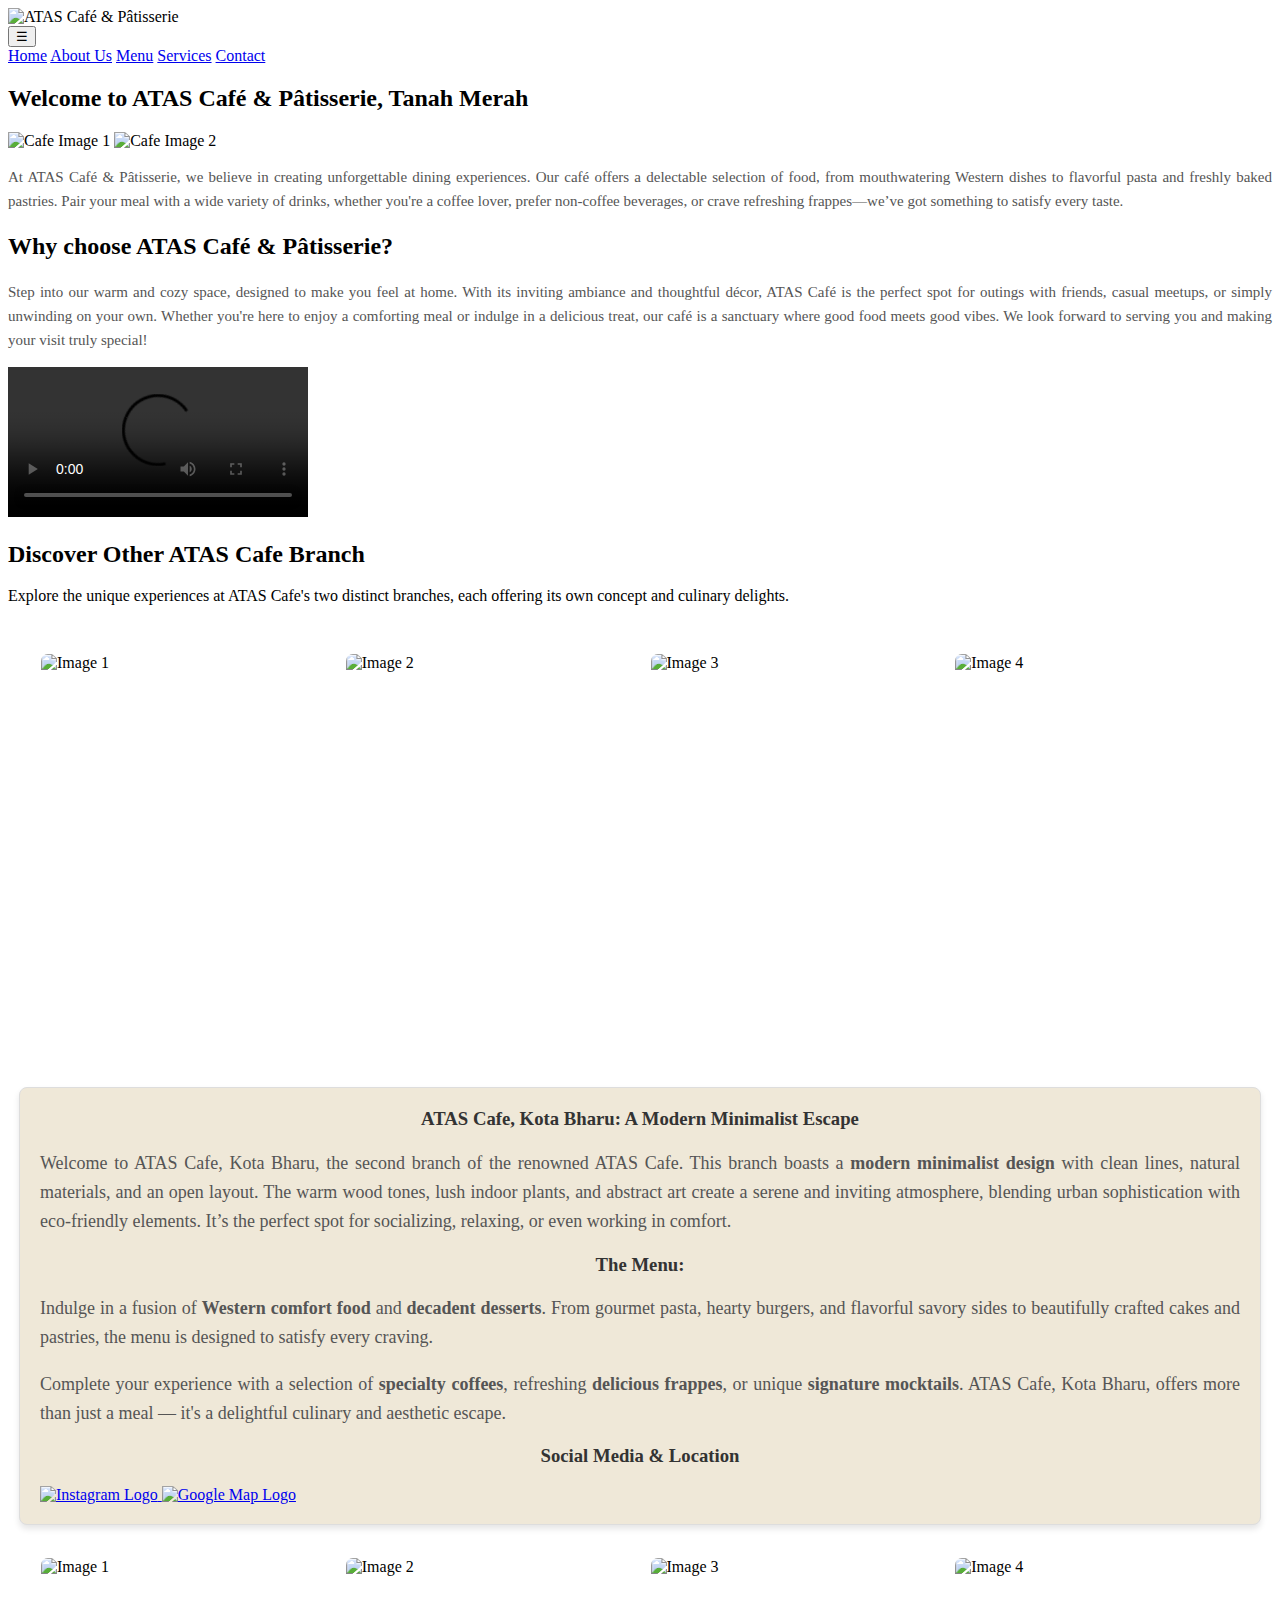
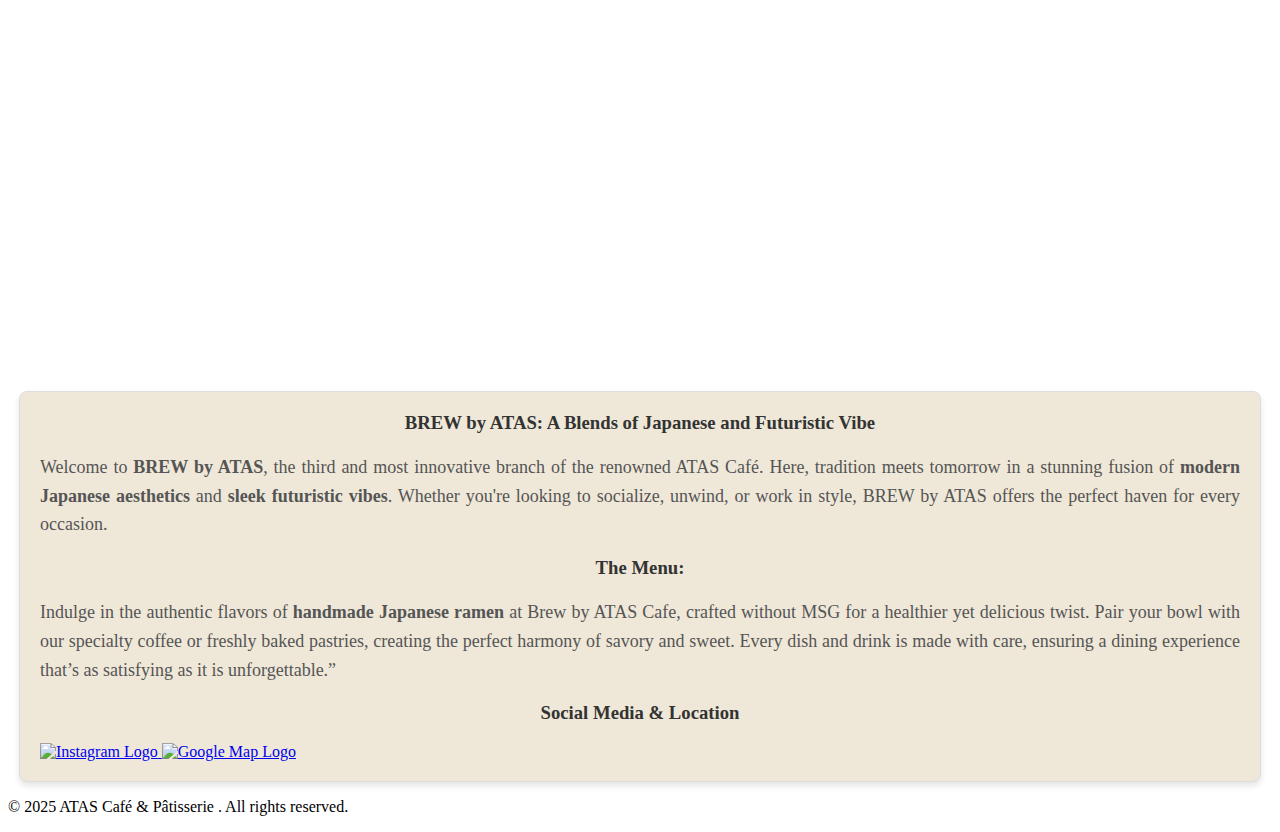
==== index.html @ ce10df9e "Add files via upload" ====
<!DOCTYPE html>
<html>
<head>
    <meta charset="utf-8">
    <meta name="viewport" content="width=device-width, initial-scale=1">
    <title>ATAS CAFFE</title>
    <link rel="stylesheet" type="text/css" href="css/foodstyle.css">

    <style>

        .gallery
        {
            display: flex;
            justify-content: center;
            align-items: center;
            gap: 15px;
            padding: 30px;

        }

        .gallery img 
        {
            width: 300px; 
            height: 400px;
            border: 3px solid white;
            border-radius: 10px;
            transition: transform 0.5s, border-color 0.3s;
        }

        .gallery img:hover 
        {
            transform: scale(1.05);
            border-color: #E5E0D8;
        }

        .buttons 
        {
            position: absolute;
            top: 50%;
            width: 100%;
            display: flex;
            justify-content: space-between;
            transform: translateY(-50%);
        }

        .buttons button 
        {
            background-color: rgba(0, 0, 0, 0.5);
            color: white;
            border: none;
            padding: 10px 20px;
            cursor: pointer;
            border-radius: 5px;
            transition: background-color 0.3s;
        }

        .buttons button:hover 
        {
            background-color: rgba(0, 0, 0, 0.7);
        }


        .container3
        {
            max-width: 1200px;
            margin: 0 auto;  
            padding: 20px;   
            background-color: #EFE8D8; 
            border: 1px solid #ddd;    
            border-radius: 8px;       
            box-shadow: 0 4px 6px rgba(0, 0, 0, 0.1); 
        }

        .container3 h3
        {
            margin-top: 0;
            color: #333;
            text-align: center;
        }

        .container3 p
        {
            line-height: 1.6;
            color: #555;
            text-align: justify;
            font-size: 18px;
        }

        .container2 p
        {
            line-height: 1.6;
            color: #555;
            text-align: justify;
            font-size: 15px;
        }

    </style>

</head>
<body>
    <header>
        <img src="Image/atascafe.png" alt="ATAS Café & Pâtisserie">
    </header>

    <button class="toggle-btn" id="menuButton">☰</button>
    <nav class="vertical-nav" id="verticalNav">
        <a href="index.html">Home</a>
        <a href="about_us.html">About Us</a>
        <a href="homepage_menu.html">Menu</a>
        <a href="service.html">Services</a>
        <a href="AtasCafe_contact.html">Contact</a>
    </nav>

    <section class="section1">
        <div class="container1">
            <h2 class="hover-effect">Welcome to ATAS Café & Pâtisserie, Tanah Merah</h2>
            <div class="image-container">
                <img src="Image/cafe1.jpg" alt="Cafe Image 1" class="responsive-image">
                <img src="Image/cafe2.jpg" alt="Cafe Image 2" class="responsive-image"> 
            </div>
            <div class="container2">
            <p>At ATAS Café & Pâtisserie, we believe in creating unforgettable dining experiences. Our café offers a delectable selection of food, from mouthwatering Western dishes to flavorful pasta and freshly baked pastries. Pair your meal with a wide variety of drinks, whether you're a coffee lover, prefer non-coffee beverages, or crave refreshing frappes—we’ve got something to satisfy every taste.</p>
            </div>

            <h2 class="hover-effect">Why choose ATAS Café & Pâtisserie? </h2>
            <div class="container2">
                <p>Step into our warm and cozy space, designed to make you feel at home. With its inviting ambiance and thoughtful décor, ATAS Café is the perfect spot for outings with friends, casual meetups, or simply unwinding on your own. Whether you're here to enjoy a comforting meal or indulge in a delicious treat, our café is a sanctuary where good food meets good vibes.

                We look forward to serving you and making your visit truly special!</p>
            </div>

        <div class="video-container">

            <video controls>
            <source src="video/CafeATAS.mp4" type="video/mp4">
            Your Browser doesn't support video element
            </video>
        </div>
        </div>


    <section class="new-menu-section">
    <h2 class="hover-effect">Discover Other ATAS Cafe Branch</h2>
    <p>Explore the unique experiences at ATAS Cafe's two distinct branches, each offering its own concept and culinary delights.</p>

        <div class="gallery">
            <img src="image/cafe2.png" alt="Image 1">
            <img src="image/cafe4.png" alt="Image 2">
            <img src="image/cafe5.png" alt="Image 3">
            <img src="image/cafe6.png" alt="Image 4">
        </div>
   
    <div class="container3">
            <h3>ATAS Cafe, Kota Bharu: A Modern Minimalist Escape</h3>
            <p>
                Welcome to ATAS Cafe, Kota Bharu, the second branch of the renowned ATAS Cafe. This branch boasts a 
                <b>modern minimalist design</b> with clean lines, natural materials, and an open layout. The warm wood tones, 
                lush indoor plants, and abstract art create a serene and inviting atmosphere, blending urban sophistication 
                with eco-friendly elements. It’s the perfect spot for socializing, relaxing, or even working in comfort.
            </p>

            <h3><b>The Menu:</b></h3>
            <p>
                Indulge in a fusion of <b>Western comfort food</b> and <b>decadent desserts</b>. From gourmet pasta, hearty burgers, 
                and flavorful savory sides to beautifully crafted cakes and pastries, the menu is designed to satisfy every craving.
            </p>

            <p>
                Complete your experience with a selection of <b>specialty coffees</b>, refreshing <b>delicious frappes</b>, 
                or unique <b>signature mocktails</b>. ATAS Cafe, Kota Bharu, offers more than just a meal — it's a delightful 
                culinary and aesthetic escape.
            </p>

        <h3>Social Media & Location</h3>
            <div class="social-media-icons">
                <a href="https://www.instagram.com/atascafekb/" target="_blank">
                <img src="image/iglogo.png" alt="Instagram Logo" class="icon" />
                </a>

                <a href="https://maps.app.goo.gl/nfzKX3xShLQv5g8t6" target="_blank">
                <img src="image/googlemap.jpg" alt="Google Map Logo" class="icon">
                </a>
            </div>
    </div>
    </div> 


    <div class="gallery">
            <img src="image/brew1.png" alt="Image 1">
            <img src="image/brew6.png" alt="Image 2">
            <img src="image/brew5.png" alt="Image 3">
            <img src="image/brew2.png" alt="Image 4">
        </div>
   
    <div class="container3">
            <h3>BREW by ATAS: A Blends of Japanese and Futuristic Vibe</h3>
            <p>
                Welcome to <b>BREW by ATAS</b>, the third and most innovative branch of the renowned ATAS Café. Here, tradition meets tomorrow in a stunning fusion of <b>modern Japanese aesthetics</b> and <b>sleek futuristic vibes</b>. Whether you're looking to socialize, unwind, or work in style, BREW by ATAS offers the perfect haven for every occasion.
            </p>

            <h3><b>The Menu:</b></h3>
            <p>
                Indulge in the authentic flavors of <b>handmade Japanese ramen</b> at Brew by ATAS Cafe, crafted without MSG for a healthier yet delicious twist. Pair your bowl with our specialty coffee or freshly baked pastries, creating the perfect harmony of savory and sweet. Every dish and drink is made with care, ensuring a dining experience that’s as satisfying as it is unforgettable.”
            </p>

        <h3>Social Media & Location</h3>
            <div class="social-media-icons">
                <a href="https://www.instagram.com/brewbyatas/?utm_source=ig_web_button_share_sheet" target="_blank">
                <img src="image/iglogo.png" alt="Instagram Logo" class="icon" />
                </a>

                <a href="https://maps.app.goo.gl/8Vy1ahyubenSkwiY7" target="_blank">
                <img src="image/googlemap.jpg" alt="Google Map Logo" class="icon">
                </a>
            </div>
    </div>
    </div> 
</section>

  
    <footer>
      <p>&copy; 2025 ATAS Café & Pâtisserie . All rights reserved.</p>
    </footer>

 <script>
    const nav = document.getElementById('verticalNav');
    const content = document.getElementById('mainContent');
    const menuButton = document.getElementById('menuButton');

    menuButton.addEventListener('click', () => {
        if (nav.style.right === "0px") { 
            nav.style.right = "-250px"; 
            content.classList.remove('shift'); 
            menuButton.textContent = "☰ "; 
        } else {
            nav.style.right = "0px"; 
            content.classList.add('shift');
            menuButton.textContent = "✖ Close"; 
        }
    });
</script>

</body>
</html>
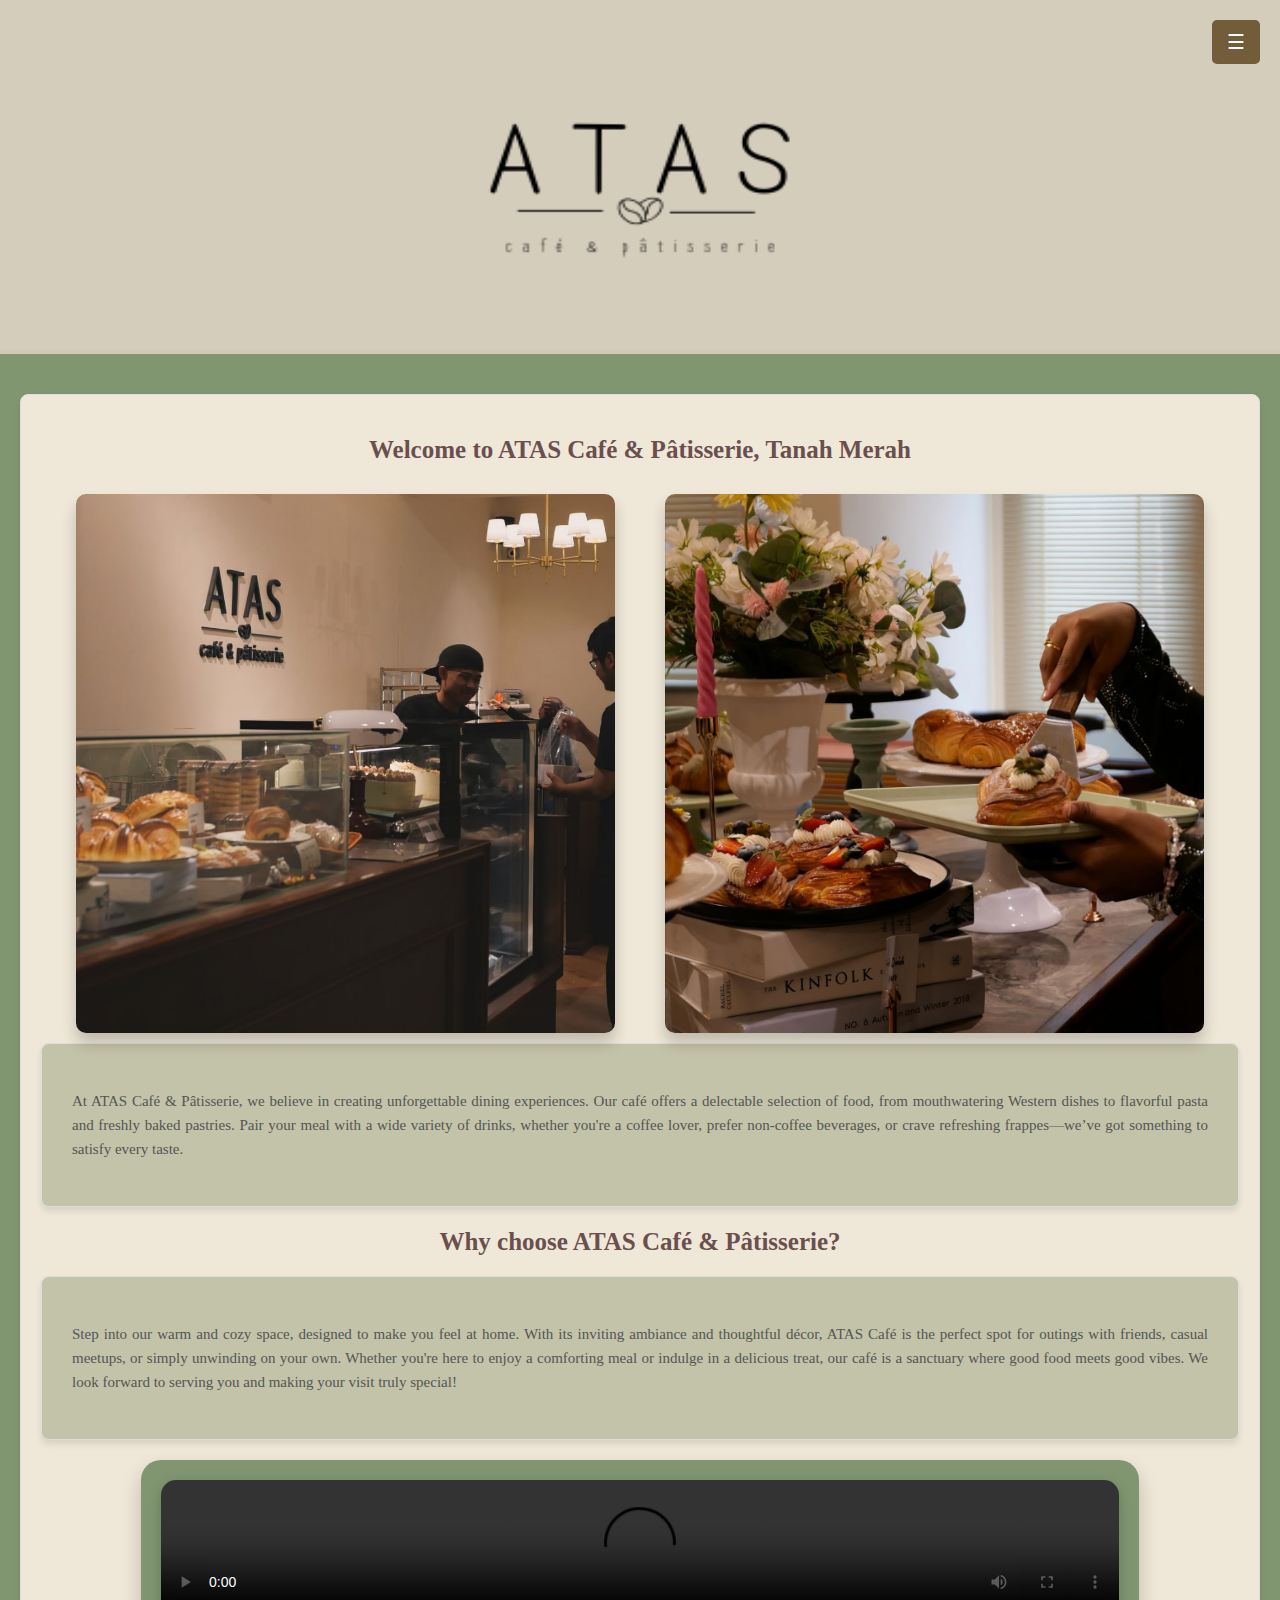
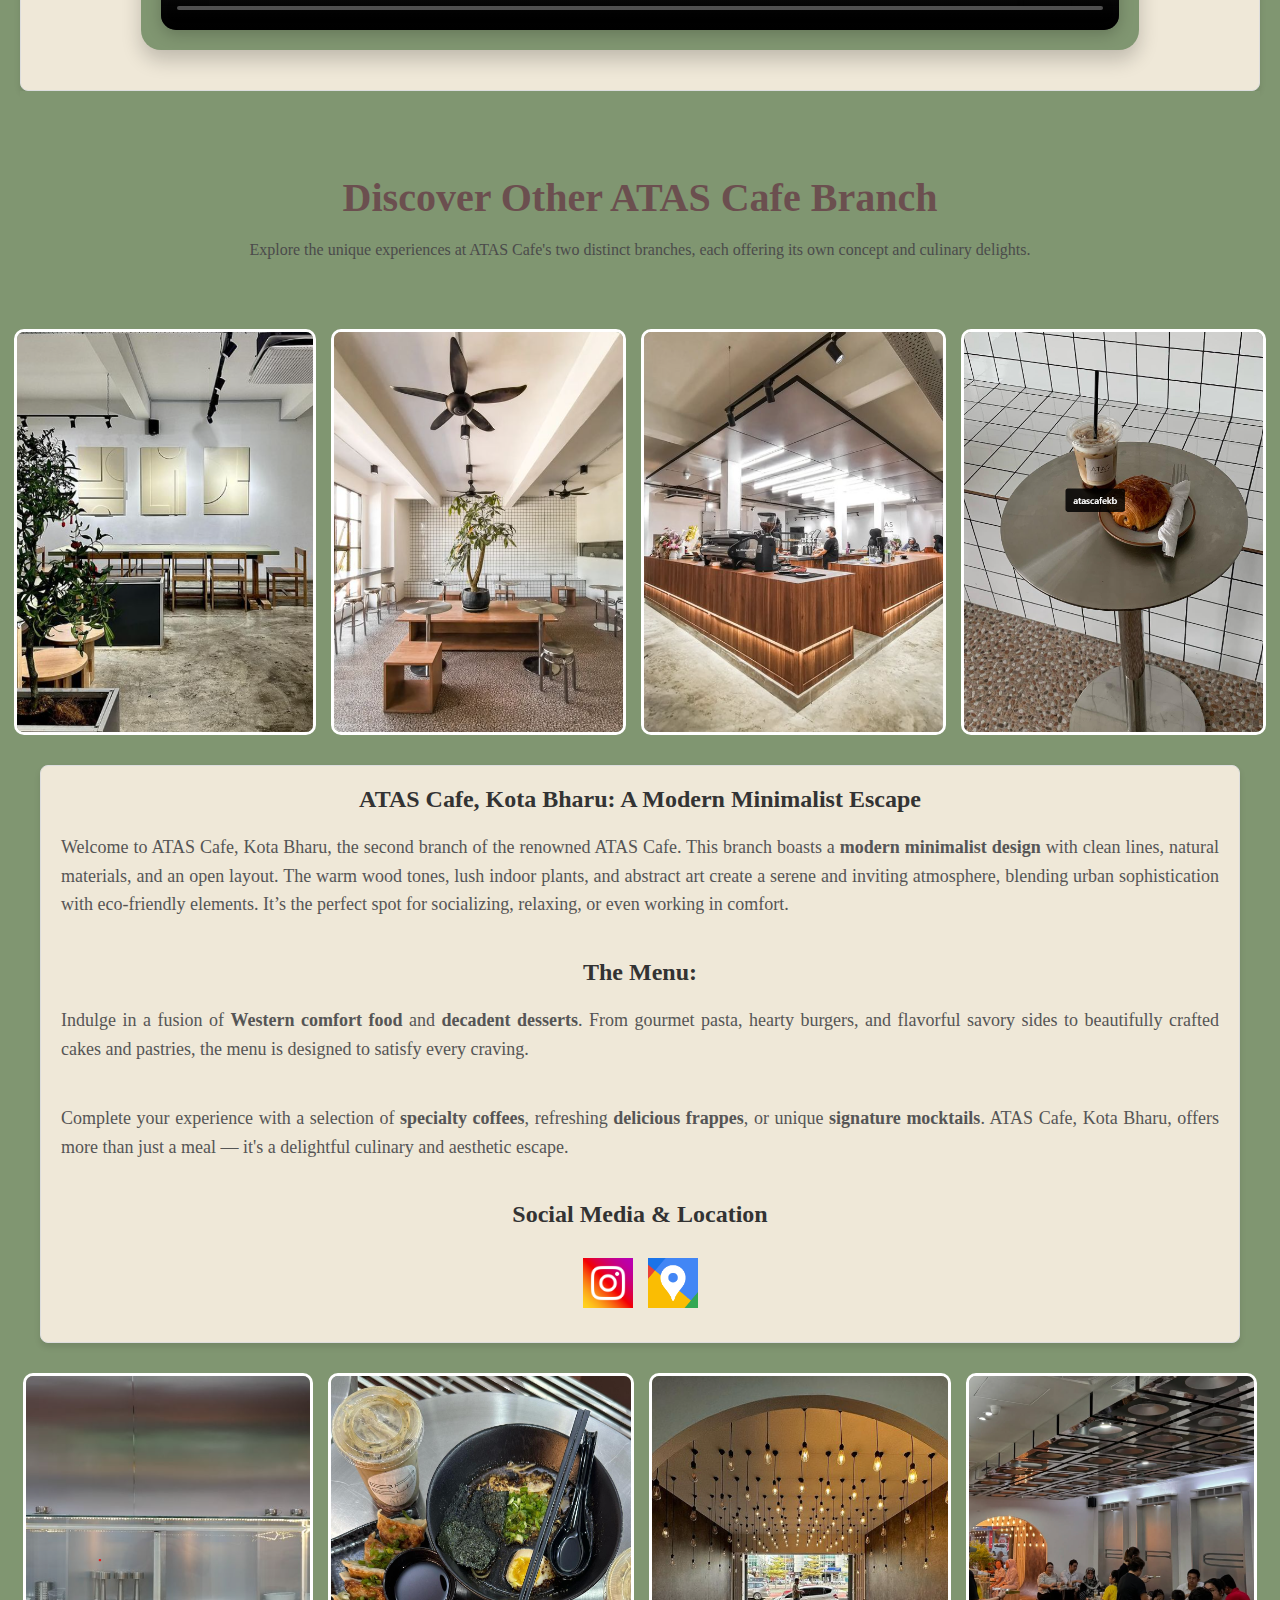
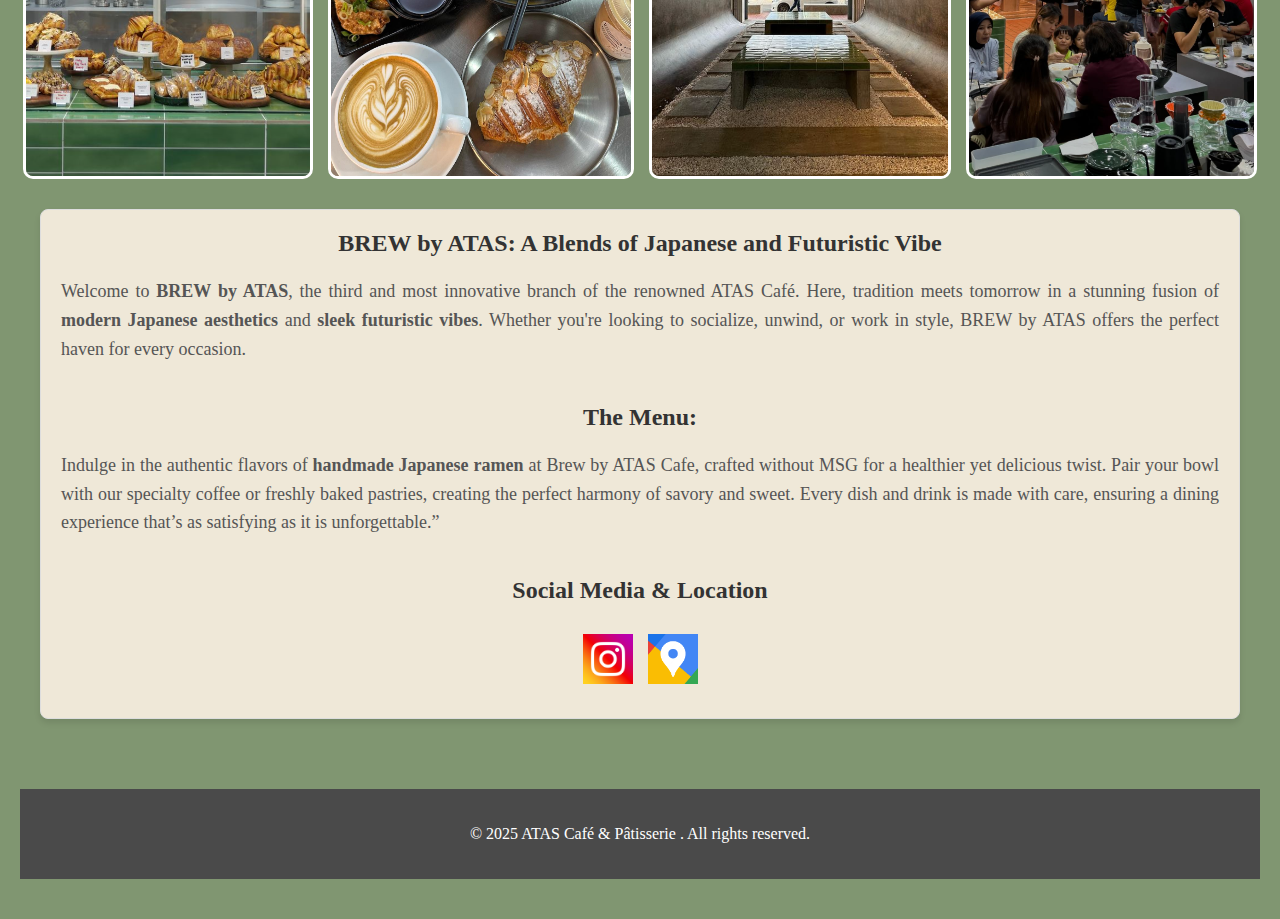
==== commit fe1a434e: "Add files via upload" ====
--- a/index.html
+++ b/index.html
@@ -99,7 +99,7 @@
 </head>
 <body>
     <header>
-        <img src="Image/atascafe.png" alt="ATAS Café & Pâtisserie">
+        <img src="image/atascafe.png" alt="ATAS Café & Pâtisserie">
     </header>
 
     <button class="toggle-btn" id="menuButton">☰</button>
@@ -115,8 +115,8 @@
         <div class="container1">
             <h2 class="hover-effect">Welcome to ATAS Café & Pâtisserie, Tanah Merah</h2>
             <div class="image-container">
-                <img src="Image/cafe1.jpg" alt="Cafe Image 1" class="responsive-image">
-                <img src="Image/cafe2.jpg" alt="Cafe Image 2" class="responsive-image"> 
+                <img src="image/cafe1.jpg" alt="Cafe Image 1" class="responsive-image">
+                <img src="image/cafe2.jpg" alt="Cafe Image 2" class="responsive-image"> 
             </div>
             <div class="container2">
             <p>At ATAS Café & Pâtisserie, we believe in creating unforgettable dining experiences. Our café offers a delectable selection of food, from mouthwatering Western dishes to flavorful pasta and freshly baked pastries. Pair your meal with a wide variety of drinks, whether you're a coffee lover, prefer non-coffee beverages, or crave refreshing frappes—we’ve got something to satisfy every taste.</p>
--- a/css/foodstyle.css
+++ b/css/foodstyle.css
@@ -0,0 +1,465 @@
+body
+{
+	font-family: Georgia, Times New Roman, sans-serif;
+	margin: 0;
+	padding: 0;
+}
+
+header
+{
+	text-align: center;
+	background-color: #D4C9B4;
+}
+
+header img
+{
+	width: 100%;
+	height: 350px;
+}
+
+h1 
+{
+    font-size: 3.5rem;
+    color: #6b4f4f;
+    margin-bottom: 20px;
+}
+
+h2 
+{
+    font-size: 2.5rem;
+    color: #6b4f4f;
+    margin-bottom: 20px;
+}
+
+h3
+{
+	font-size: 1.5rem; 
+    color: #6b4f4f;
+    margin-bottom: 20px;
+}
+
+.vertical-nav
+{
+    width: 250px;
+    height: 100vh;
+    background-color: #d5cdbc;
+    position: fixed;
+    top: 0;
+    right: -250px; 
+    overflow-x: hidden;
+    transition: 0.3s;
+    display: flex;
+    flex-direction: column;
+    padding: 0;
+    list-style-type: none;
+}
+
+
+.vertical-nav a
+{
+	text-decoration: none;
+    color: white;
+    padding: 15px 20px;
+    display: block;
+}
+
+.vertical-nav a:hover
+{
+	background-color: #E5D2B8;
+}
+
+.toggle-btn
+{
+    position: fixed;
+    top: 20px; 
+    right: 20px; 
+    font-size: 20px;
+    cursor: pointer;
+    background-color: #725C3A;
+    color: white;
+    border: none;
+    padding: 10px 15px;
+    border-radius: 5px;
+    z-index: 1000;
+}
+
+
+.section1
+{
+	padding: 40px 20px;
+	text-align: center;
+	text-justify: inter-word;
+	text-size:20px;
+	background-color: #809671;	
+}
+
+.container1
+{
+	max-width: 1200px;
+    margin: 0 auto;  
+    padding: 20px;   
+    background-color: #EFE8D8; 
+    border: 1px solid #ddd;    
+    border-radius: 8px;       
+    box-shadow: 0 4px 6px rgba(0, 0, 0, 0.1); 
+}
+
+.container2
+{
+	max-width: auto;
+    margin: 0 auto;  
+    padding: 30px;   
+    background-color: #C2C3A8; 
+    border: 1px solid #ddd;    
+    border-radius: 8px;       
+    box-shadow: 0 4px 6px rgba(0, 0, 0, 0.1); 
+}
+
+.hover-effect
+{
+	font-size: 25px;
+	color: #white;
+	transition: color 0.3, transform 0.3s;
+	cursor: pointer;
+}
+
+.hover-effect:hover
+{
+	color: #725C3A;
+	transform: scale(1.2);
+}
+
+.image-container
+{
+	display: flex;
+	justify-content: center;
+	gap: 30px;
+}
+
+.image-container img
+{
+	width: 45%;
+	height: auto;
+	margin: 10px;
+	border-radius: 10px;
+	box-shadow: 0 10px 15px rgba(0,0,0,0.2);
+	transition: transform 0.3s, box-shadow 0.3s;
+	object-fit: cover;
+}
+
+.image-container img:hover
+{
+	transform: translateY(-10px);
+	box-shadow: 0 15px 20px rgba(0, 0, 0, 0.3);
+}
+
+.responsive-image
+{
+	max-width: 100%;
+	height: auto;
+	object-fit: cover;
+	width: 45%;
+}
+
+footer
+{
+  background-color: #4A4A4A; 
+  color: white;
+  text-align: center;
+  padding: 20px 0;
+  margin-top: 20px;
+}
+
+.new-menu-section
+{
+	text-align: center;
+    padding: 50px 20px;
+    background-color: #809671;
+}
+
+.new-menu-section h2
+{
+	font-size: 2.5rem;
+    color: #6b4f4f;
+    margin-bottom: 20px;
+}
+
+.new-menu-section p
+{
+	font-size: 1rem;
+    color: #4b4b4b;
+    margin-bottom: 40px;
+}
+
+.menu-container
+{
+	display: grid;
+    grid-template-columns: repeat(auto-fit, minmax(300px, 1fr));
+    gap: 20px;
+    padding: 20px;
+    max-width: 1200px;
+    margin: 0 auto;
+}
+
+.menu-item
+{
+	background: #fff;
+    border-radius: 10px;
+    box-shadow: 0 4px 8px rgba(0, 0, 0, 0.1);
+    overflow: hidden;
+    transition: transform 0.3s ease;
+}
+
+.menu-item:hover 
+{
+    transform: scale(1.05);
+}
+
+.menu-item img 
+{
+    width: 100%;
+    height: auto;
+}
+    
+.menu-item h3 
+{
+    font-size: 1.5rem;
+    color: #6b4f4f;
+    margin: 15px;
+}
+    
+.menu-item p 
+{
+    font-size: 0.9rem;
+    color: #666;
+    margin: 0 15px 15px;
+}
+
+
+.contact-container 
+{
+    padding: 20px;
+    text-align: center;
+}
+
+.address-section, .map-section 
+{
+    margin: 20px 0;
+}
+
+.map-container iframe 
+{
+    width: 100%;
+    height: 300px;
+    border: none;
+}
+
+.cta-buttons a 
+{
+    display: inline-block;
+    margin: 10px 5px;
+    padding: 10px 20px;
+    color: #fff;
+    background-color: #7b5e57;
+    text-decoration: none;
+    border-radius: 5px;
+}
+
+.cta-buttons a:hover 
+{
+    background-color: #5e473e;
+}
+
+.social-media-icons {
+  display: flex;
+  justify-content: center; 
+  align-items: center;
+  gap: 15px; 
+  background-color: transparent; 
+  padding: 10px; 
+}
+
+.icon {
+  width: 50px;
+  height: auto; 
+  transition: transform 0.3s; 
+}
+
+.icon:hover {
+  transform: scale(1.2); 
+}
+
+.video-container 
+{
+  display: flex;
+  justify-content: center;
+  align-items: center;
+  background-color: #809671; 
+  padding: 20px;
+  border-radius: 20px;
+  box-shadow: 0 10px 20px rgba(0, 0, 0, 0.2);
+  max-width: 80%;
+  margin: 20px auto; 
+  overflow: hidden;
+}
+
+video 
+{
+  width: 100%;
+  height: auto;
+  border-radius: 15px;
+  box-shadow: 0 5px 15px rgba(0, 0, 0, 0.2);
+  outline: none; 
+}
+
+.new-menu-container 
+{
+    width: 90%;
+    margin: 20px auto;
+    display: flex;
+    flex-wrap: wrap;
+    gap: 20px;
+}
+
+    
+.menu-section 
+{
+    background-color: #EFE8D8;
+    padding: 15px;
+    border-radius: 10px;
+    box-shadow: 0 4px 8px rgba(0, 0, 0, 0.1);
+    flex: 1 1 calc(33.33% - 20px); 
+    min-width: 250px;
+}
+
+.menu-section h2 
+{
+    font-size: 1.5rem;
+    margin-bottom: 10px;
+    color: #4a3321;
+    border-bottom: 2px solid #C2C3A8;
+    display: inline-block;
+}
+
+.new-menu-item 
+{
+    display: flex;
+    justify-content: space-between;
+    margin-bottom: 5px;
+}
+
+.new-menu-item p 
+{
+    margin: 0;
+}
+
+.new-menu-item p.price 
+{
+    font-weight: bold;
+}
+
+    
+.drink-menu-container 
+{
+    width: 90%;
+    margin: 20px auto;
+    display: flex;
+    flex-direction: column;
+    gap: 20px;
+}
+
+.menu-table 
+{
+    width: 100%;
+    border-spacing: 0 10px;
+}
+
+.menu-table th, .menu-table td 
+{
+    text-align: center;
+    padding: 8px;
+}
+
+.menu-table th 
+{
+    font-weight: bold;
+    text-transform: uppercase;
+    color: #4a3321;
+    border-bottom: 2px solid #C2C3A8;
+}
+
+.menu-table td:first-child
+{
+    text-align: left;
+    font-weight: bold;
+}
+
+.menu-table .price 
+{
+    text-align: right;
+}
+
+.new-image-container 
+{
+    display: grid;
+    grid-template-columns: repeat(auto-fit, minmax(200px, 1fr));
+    gap: 20px;
+    padding: 20px;
+    background-color: #transparent;
+}
+
+.new-image-container img 
+{
+    width: 150px; /* Fixed width for uniform size */
+    height: 150px; /* Fixed height for uniform size */
+    object-fit: cover; /* Ensures image fits perfectly within the box */
+    border-radius: 10px;
+    display: block;
+    margin: 0 auto;
+}
+
+.image-caption 
+{
+    text-align: center;
+    margin-top: 10px;
+    font-size: 14px;
+    color: #555;
+}
+
+.navbar 
+{
+    display: flex;
+    justify-content: center;
+    background-color: #d5cdbc;
+    padding: 10px 20px;
+    position: sticky;
+    top: 0;
+    z-index: 1000;
+}
+
+.navbar a
+{
+    text-decoration: none;
+    color: #6b4f4f;
+    padding: 10px 15px;
+    margin: 0 5px;
+    border-radius: 5px;
+    font-size: 1.3rem;
+    transition: background-color 0.3s;
+}
+
+.navbar a:hover 
+{
+    background-color: #809671;
+}
+
+.section 
+{
+    padding: 20px;
+}
+
+#food, #beverages 
+{
+    margin-top: 50px;
+}
+
